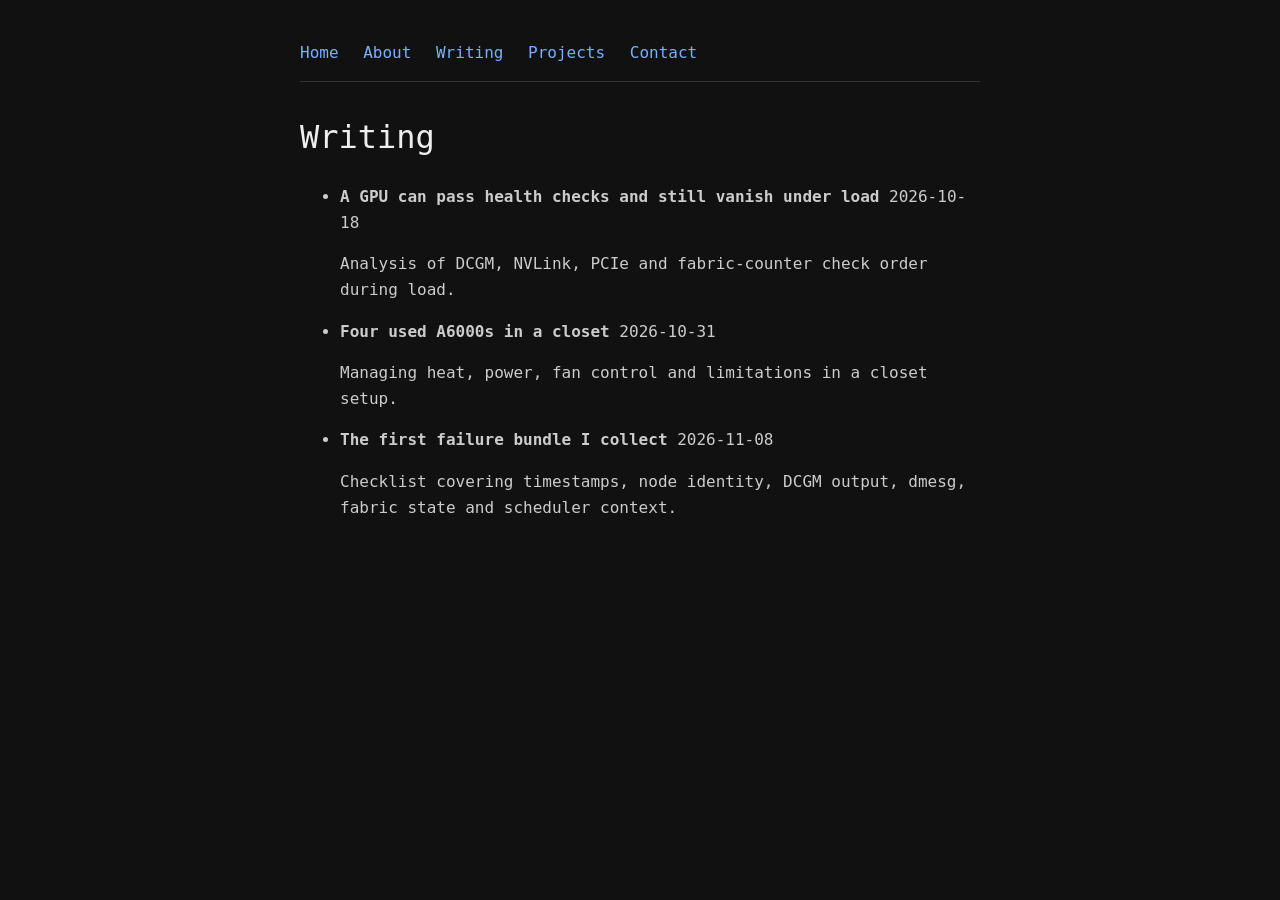
==== writing.html @ ba4dd633 "Add writing and profile links" ====
<!DOCTYPE html>
<html lang="en">
<head>
<meta charset="utf-8">
<meta name="viewport" content="width=device-width, initial-scale=1.0">
<title>Writing</title>
<link rel="stylesheet" href="style.css">
</head>
<body>
<nav>
<a href="index.html">Home</a>
<a href="#about">About</a>
<a href="writing.html">Writing</a>
<a href="https://github.com/dokaf-ops/gpu-cluster-notes">Projects</a>
<a href="#contact">Contact</a>
</nav>
<main>
<h1>Writing</h1>
<ul>
<li>
<strong>A GPU can pass health checks and still vanish under load</strong>
<time datetime="2026-10-18">2026-10-18</time>
<p>Analysis of DCGM, NVLink, PCIe and fabric-counter check order during load.</p>
</li>
<li>
<strong>Four used A6000s in a closet</strong>
<time datetime="2026-10-31">2026-10-31</time>
<p>Managing heat, power, fan control and limitations in a closet setup.</p>
</li>
<li>
<strong>The first failure bundle I collect</strong>
<time datetime="2026-11-08">2026-11-08</time>
<p>Checklist covering timestamps, node identity, DCGM output, dmesg, fabric state and scheduler context.</p>
</li>
</ul>
</main>
</body>
</html>
---- style.css ----
body { background: #111; color: #ccc; font-family: 'IBM Plex Mono', monospace; max-width: 680px; margin: 40px auto; padding: 0 20px; line-height: 1.6; } a { color: #7aafff; text-decoration: none; } a:hover { text-decoration: underline; } nav { border-bottom: 1px solid #333; padding-bottom: 15px; margin-bottom: 30px; } nav a { margin-right: 15px; } .post-date { color: #888; font-size: 0.9em; margin-bottom: 5px; } .post-list { list-style: none; padding: 0; } .post-list li { margin-bottom: 20px; } h1, h2, h3 { color: #eee; font-weight: normal; } header { margin-bottom: 30px; }
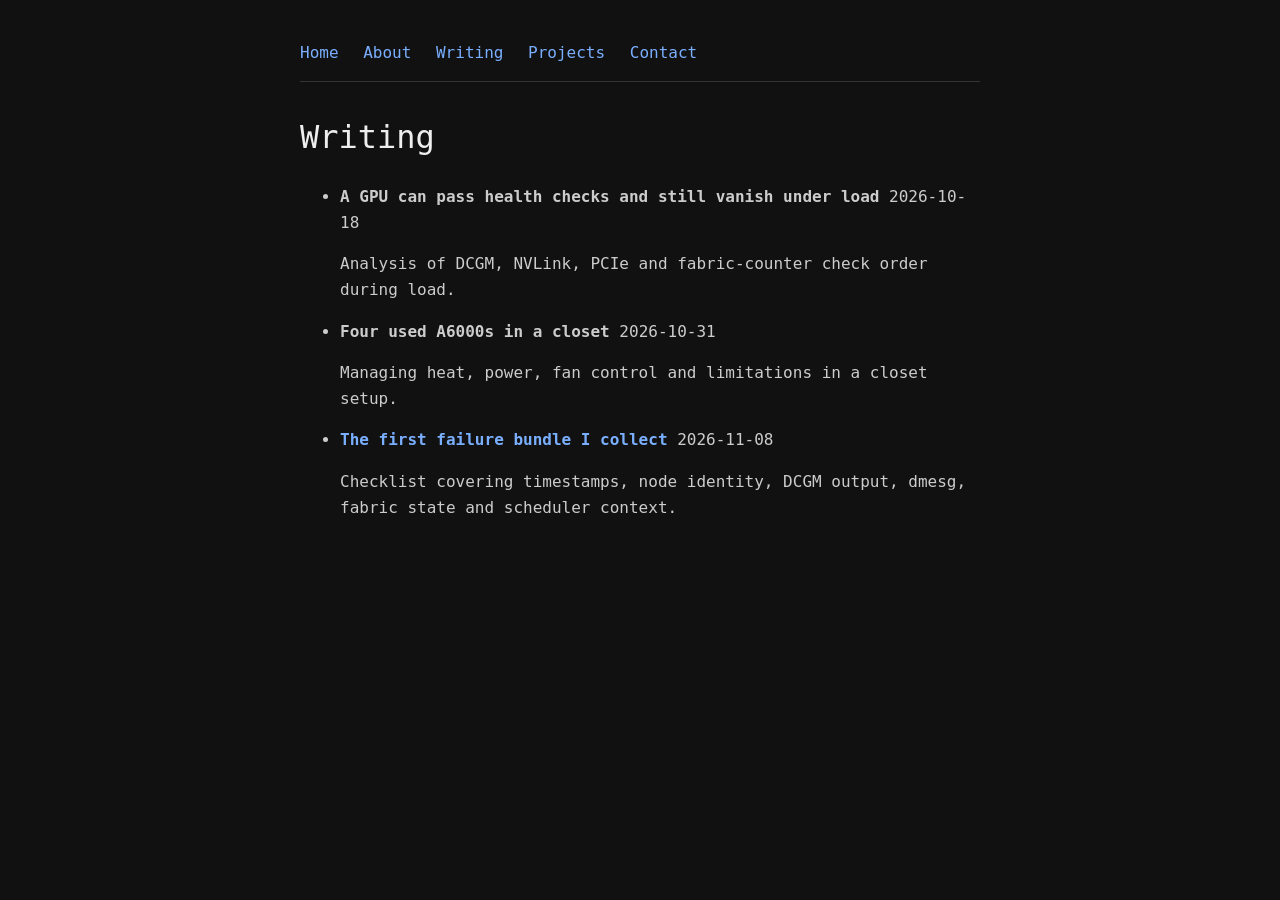
==== commit cbe1e70d: "Add failure bundle article" ====
--- a/writing.html
+++ b/writing.html
@@ -28,7 +28,7 @@
 <p>Managing heat, power, fan control and limitations in a closet setup.</p>
 </li>
 <li>
-<strong>The first failure bundle I collect</strong>
+<a href="writing/failure-bundle.html"><strong>The first failure bundle I collect</strong></a>
 <time datetime="2026-11-08">2026-11-08</time>
 <p>Checklist covering timestamps, node identity, DCGM output, dmesg, fabric state and scheduler context.</p>
 </li>
